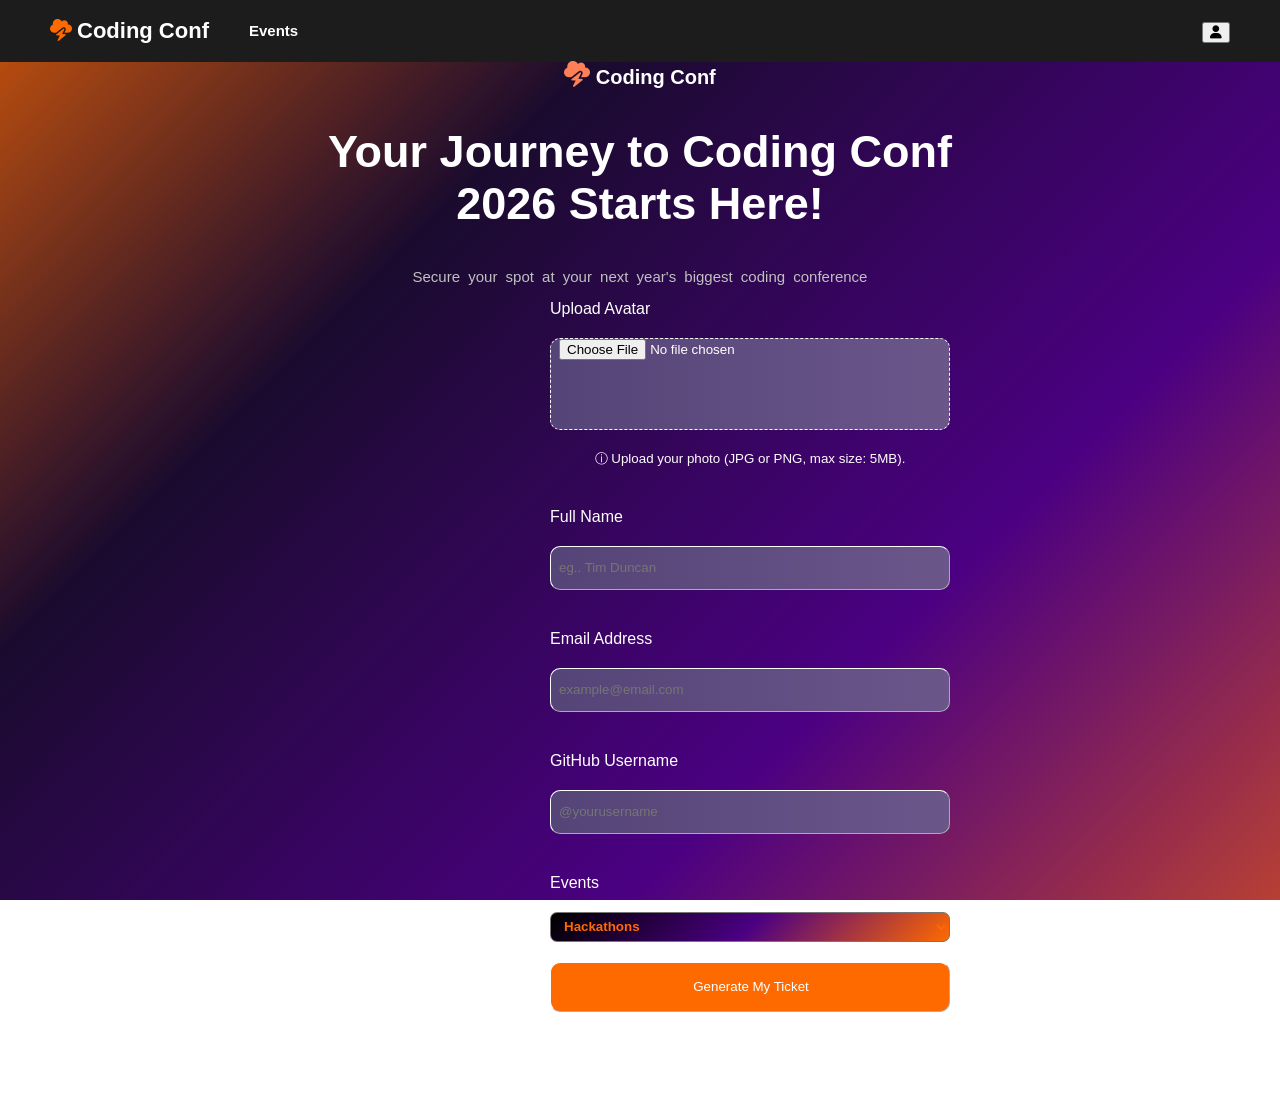
==== HTML/login.html @ ff25b753 "Add files via upload" ====
<!DOCTYPE html>

<html>
    <head>
        <!-- Sets the title displayed on the browser tab -->
        <title>Coding Conf</title>

        <!-- Links the external CSS stylesheet -->
        <link rel="stylesheet" href="../css/style.css">

        <!-- Imports Font Awesome icons for the website -->
        <link rel="stylesheet" href="https://cdnjs.cloudflare.com/ajax/libs/font-awesome/6.7.2/css/all.min.css">

        <!-- Sets the website's favicon (small icon in the browser tab) -->
        <link rel="icon" type="image/png" href="../assets/cloud-bolt-Orange.png">

        <!-- Loads the JavaScript validation file -->
        <script src="../js/validation.js" defer> </script>

        <!-- Loads the JavaScript account verification file for checking existing account-->
        <script src="../js/accountVerification.js" defer></script>

    </head>

     <!-- Applies the main body class and a fixed gradient background using inline css -->
    <body class="Main-Body" style="background: linear-gradient(135deg,#FF6A00 -10%, #1A0B2E 30%, #4B0082 70%, #FF6A00 120%); background-attachment: fixed; background-repeat: no-repeat;">

        <!--Creating a class for the main header of the page-->
        <header class="Main-Header">
            
            <!--Construction/Design of the navigation bar begins here-->
            <nav>

                <!--First set of unordered list which contains the logo and Event navigation-->
                <ul>
                    <!--List items-->
                    <li id="Logo"> <a href="index.html" target="_self" style="text-decoration: none;"><i class="fa-solid fa-cloud-bolt" style="color: #FF6A00; margin-right: 5px;"></i>Coding Conf</a></li>
                    <li> <a href="index.html#Start"> Events</a></li>
                    
                </ul>

                <!--Second set of unordered list which contains the search (non functioning) and a profile Icon-->
               <ul class="Right-Nav">
                    <!--List items-->
                    <!-- User icon -->
                    <li> <button style="cursor: pointer;" onclick="validateAcc()"> <i class="fa-solid fa-user nav-icon"></i></button> </li>
                </ul>

            </nav>

        </header>

        <!--The main body/middle section of the page starts here-->
        <main>
            <!-- Section containing the registration form -->
            <section>

                <!-- Arranges the logo, heading, description, and form vertically -->
                <div class="FormOrientation">

                    <!-- Displays the Coding Conf logo and conference name -->
                    <div class="Logo">
                        <!-- Font Awesome cloud icon -->
                        <i class="fa-solid fa-cloud-bolt"></i>

                        <!-- Conference name displayed beside the logo -->
                        <span>Coding Conf</span>
                    </div>

                    <!-- Displays the main heading and introductory message -->
                    <div>
                        <h1 style="color: white; font-size: 45px;">Your Journey to Coding Conf <br> 2026 Starts Here!</h1>

                        <p style="color: silver; font-size: 15px; word-spacing: 4px;">Secure your spot at your next year's biggest coding conference</p>
                    </div>

                     <!-- Container for the attendee registration form -->
                    <div class="FormBody">
                        <form name="Register" method="get" id="Registration-Form" onsubmit="return false">

                            <!-- Label and file input for uploading an attendee's avatar -->
                            <label>Upload Avatar</label>
                            <input type="file" name="Pfp" id="Pfp" style="border: 1px dashed; height: 90px; background: linear-gradient(to right, #554477, #6B568A);" accept="image/jpeg,image/png">
                            <small style="color: white;">ⓘ Upload your photo (JPG or PNG, max size: 5MB).</small>

                            <!-- Displays validation errors related to the avatar -->
                            <p id="error4" class="error"></p>

                            <!-- Label and text input for the attendee's full name -->
                            <label>Full Name</label>
                            <input type="text" name="name" id="Fname" placeholder="eg.. Tim Duncan" style="background: linear-gradient(to right, #554477, #6B568A);">

                            <!-- Displays validation errors related to the full name -->
                            <p id="error2" class="error"></p>

                             <!-- Label and email input for the attendee's email address -->
                            <label>Email Address</label>
                            <input type="email" name="email" id="email" placeholder="example@email.com" style="background: linear-gradient(to right, #554477, #6B568A);">

                            <!-- Displays validation errors related to the email address -->
                            <p id="error3" class="error"></p>

                            <!-- Label and text input for the attendee's GitHub username -->
                            <label>GitHub Username</label>
                            <input type="text" name="gitname" id="gitname" placeholder="@yourusername" style="background: linear-gradient(to right, #554477, #6B568A);">
                            
                            <!-- Displays validation errors related to the GitHub username -->
                            <p id="error1" class="error"></p>

                            <!-- Dropdown menu allowing the attendee to select an event -->
                            <label>Events</label>
                            <select name="EventType" id="events" style="height: 30px; font-weight: bolder; background: linear-gradient(135deg,#000000 0%, #4B0082 50%, #FF6A00 100%); color: #FF6A00; border-radius: 7px; padding-left: 9px;">
                                <option value="Hackathons">Hackathons</option>
                                <option value="Coding-Workshop">Coding Workshops</option>
                                <option value="Tech-Talks">Tech Talks</option>
                                <option value="Project-Showcase">Project Showcase</option>
                            </select>

                            <!-- Button calls the validate() JavaScript function when clicked -->
                            <input type="button" value="Generate My Ticket" id="Generate-Ticket" style="background-color: #FF6A00; margin-bottom: 90px; height: 50px; cursor: pointer;" onclick="validate()">

                        </form>
                    </div>
                </div>

            </section>
            

        </main>

    </body>
---- css/style.css ----
/* Set the default margin and font for the main body */
.Main-Body{
    margin: 0px;
    font-family: "Inter", sans-serif;
}

/* Enable smooth scrolling when navigating between sections */
html {
    scroll-behavior: smooth;
}

/* Style the header */
.Main-Body header{
    display: flex;
    background-color: #1C1C1C;
    color: white;
    font-family: "Inter", sans-serif;
    font-weight: 600;
}

/* Add an outline when a navigation link is focused using the keyboard */
.Main-Header nav a:focus-visible {
    outline: 2px solid #FF6A00;
    outline-offset: 5px;
}

/* Remove underlines and set navigation link colours */
.Main-Header nav ul li a{
    text-decoration: none;
    color: white;
}

/* Style navigation links when the mouse hovers over them */
.Main-Header :is(nav ul li a):hover {
    text-decoration: underline;
    text-underline-offset: 4px;
    color: white;
}

/* Style the website logo text */
#Logo{
    position: relative;
    font-size: 22px;
    font-weight: bolder;
    top: -4px;
}

/* Arrange the navigation elements horizontally */
.Main-Body nav{
    display: flex;
    justify-content: space-between;
    margin-left: 10px;
    height: 62px;  
    width: 100%;
}

/* Align the right-side navigation links */
.Right-Nav{
    display: flex;
    justify-content: flex-end;
    margin-right: 50px;
}

/* Style the right-side navigation list items */
.Right-Nav li{
    font-size: 13px;
    color: white;
}

/* Remove list markers and arrange navigation links in a row */
.Main-Body nav ul{
    margin-top: 22px;
    list-style: none;
    display: flex;
    gap: 40px;
    font-size: 15px;
}

/* Index page design */
/* Style the first section with a gradient background*/
.Sec1{
    display: flex;
    margin-left: 90px;
    margin-right: 90px;
    padding-bottom: 90px;
    background: linear-gradient(135deg,#000000 0%, #4B0082 50%, #FF6A00 100%);
}

/* Style and position the content inside the first section */
.S1-Content{
    
    text-align: left;
    padding: 70px 20px 20px 55px;
    font-family: "Inter", sans-serif;
    
}

/* Style the main heading in the first section */
.S1-Content h1{
    font-size: 45px;
    color: white;
}

/* Style the paragraph in the first section */
.S1-Content p{
    margin-bottom: 50px;
    color: white;
}

/* Style the clickable span in the first section */
.S1-Content span{
    border: 2px solid black;
    padding: 12px 29px 12px 29px;
    margin-top: 60px;
    margin-left: 10px;
    border-radius: 30px;
    cursor: pointer;
    background-color: #1C1C1C;
    color: white;
    font-weight: bolder;
}

/* Change the span's appearance when hovered over */
.S1-Content span:hover{
    text-decoration: none;
    transition-duration: 0.8s;
    color: black;
    background-color: white;
}

/* Centre the main heading and set its colour */
.MainHeading{
    text-align: center; 
    justify-content: center; 
    color: white;
    padding-top: 10px;
}

/* Arrange hackathon cards horizontally and centre them */
.Hackathons{
    display: flex;
    flex: 1;
    gap: 20px;
    justify-content: center;
    align-items: center;
    margin: auto;
    
}

/* Set the size and appearance of hackathon images */
.Hackathons div img{
    height: 360px;
    width: 350px;
    border: 2px outset white;
    border-radius: 10px;
}

/* Arrange the second group of event cards horizontally */
.SecondEvents{
    display: flex;
    flex: 1;
    gap: 20px;
    justify-content: center;
    align-items: center;
    margin: auto;
    padding-top: 50px;
}

/* Add left padding to headings inside the event cards */
.SecondEvents div h1{
    padding-left: 30px;
}

/* Style event descriptions */
.SecondEvents div p{
    color: white;
    padding-left: 40px;
    padding-bottom: 40px;
}

/* Set the size and rounded top corners of event images */
.SecondEvents div img{
    height: 640px;
    width: 730px;
    border-radius: 40px 40px 0px 0px;
    
}

/* Add borders and rounded corners to event cards */
.SecondEvents div{
    border: 2px solid white;
    border-radius: 40px;
}

/* Style the footer with a gradient background */
footer{
    border: 2px solid white;
    background: linear-gradient(135deg,#000000 0%, #4B0082 50%, #FF6A00 100%);
}

/* Arrange footer content horizontally with space between items */
.FooterB{
    display: flex;
    justify-content: space-between;
    color: white;
    margin-left: 100px;
    margin-right: 100px;
}

/* Remove underlines from reference tags and set footer link colours */
.FooterB div dl dd a{
    text-decoration: none;
    color: white;
}

/* Add spacing below footer description list items */
.FooterB div dl dd{
    margin-bottom: 5px;
}

/* Underline footer links when hovered over */
.FooterB div dl dd a:hover{
    text-decoration: underline;
    text-underline-offset: 3px;
    color: white;
}

/* Style the registration button */
.RegisterBtn{
    display: flex;
    color: white;
    margin-right: 100px;
    margin-top: 50px;
    border: 1px solid white;
    padding: 10px 10px 10px 10px;
    border-radius: 5px;
    background-color: #FF6A00;
}

/* Change the registration link background when hovered over */
#RegBtn a span:hover{
    background: linear-gradient(135deg,#000000 0%, #4B0082 50%, #FF6A00 100%);
}

/* Remove the underline from the registration link */
#RegBtn a{
    text-decoration: none;
}

/* Login page Styling */
/* Centre and vertically arrange the form section content */
.FormOrientation{
    display: flex;
    justify-content: center;
    text-align: center;
    flex-direction: column;
}

/* Arrange form elements vertically and set the form width */
.FormBody form{
    display: flex;
    flex-direction: column;
    justify-content: center;
    gap: 20px;
    margin-left: 550px;
    max-width: 400px;
    width: 100%;
}

/* Style the input fields inside the form */
.FormBody form input{
    height: 40px;
    border: 1px outset white;
    color: white;
    border-radius: 10px;
    background: transparent;
    padding-left: 8px;
}

/* Align form labels to the left and set their colour */
.FormBody form label{
    color: white;
    text-align: left;
}

/* Style the logo container */
.Logo {
    align-items: center;
    gap: 30px;
    color: white;
    font-size: 20px;
    font-weight: bold;
}

/* Style the logo container */
.Logo i {
    color: #FF8057;
    font-size: 26px;
}

/* Style all form error messages */
#error1, #error2, #error3, #error4{
    font-size: small;
    padding: 0px;
    margin: 0px;
    color: red;
}

/* Style the ticket container and add to its gradient border and background */
.Ticket{
    margin-top: 6%;
    display: flex;
    padding-left: 2%;
    justify-content: left;
    border: 2px inset;
    border-image: linear-gradient(to right, white 50%, #FF6A00 100%) 1;
    margin-inline: auto;
    background: linear-gradient(to right, #554477, #6B568A);
    width: 510px;
    min-height: 180px;
    
}

/* Arrange the contents of each ticket division vertically */
.Ticket div{
    display: flex;
    flex-direction: column;
}

/* Arrange customer details horizontally with spacing */
#CustDetails{
    display: flex;
    flex-direction: row;
    gap: 20px;
}

/* Position and rotate the ticket number */
.Ticket #TicketNo{
    align-items: center;
    justify-content: center;
    margin: auto;
    margin-left: 25px;
    position: relative;
    color: silver;
    transform: rotate(-90deg);
}

#MetaDate{
    display: flex;
    justify-content: center; 
    align-items: center;
    margin-top: 40px;
    font-weight: bolder;
    color: white;
    border-image: linear-gradient(to right, white 50%, #FF6A00 100%) 1; 
    border: 2px inset white;
    background: linear-gradient(135deg,#FF6A00 -10%, #1A0B2E 30%, #4B0082 70%, #FF6A00 120%); 
    padding: 10px 20px 20px 10px;
    border-radius: 20px;
}

@media screen and (max-width: 950px) {

    /* Reduces spacing around the navigation bar */
    .Main-Body nav {
        margin-left: 5px;
        width: 90%;
    }

    /* Reduces the space between navigation links */
    .Main-Body nav ul {
        gap: 20px;
    }

    /* Reduces the right navigation margin */
    .Right-Nav {
        margin-right: 15px;
    }

    /* Reduces the margins around the main hero section */
    .Sec1 {
        margin-left: 25px;
        margin-right: 25px;
    }

    /* Reduces spacing inside the hero content */
    .S1-Content {
        padding: 50px 20px;
    }

    /* Allows hackathon images to fit smaller screens */
    .Hackathons {
        flex-wrap: wrap;
        padding-left: 15px;
        padding-right: 15px;
    }

    .Hackathons div img {
        max-width: 100%;
        width: 300px;
        height: 300px;
        object-fit: cover;
    }

    /* Allows workshop and project cards to share the available width */
    .SecondEvents {
        flex-wrap: wrap;
        gap: 25px;
        padding: 30px 20px 0;
    }

    .SecondEvents div {
        max-width: 100%;
        box-sizing: border-box;
    }

    .SecondEvents div img {
        width: 100%;
        max-width: 600px;
        height: auto;
        display: block;
    }

    /* Reduces the footer margins */
    .FooterB {
        margin-left: 30px;
        margin-right: 30px;
        gap: 25px;
    }

    /* Centers the registration form */
    .FormBody form {
        width: 60%;
        max-width: 400px;
        margin-left: auto;
        margin-right: auto;
    }

    /* Allows the ticket to fit the screen */
    .Ticket {
        width: 40%;
        max-width: 510px;
        box-sizing: border-box;
    }
}
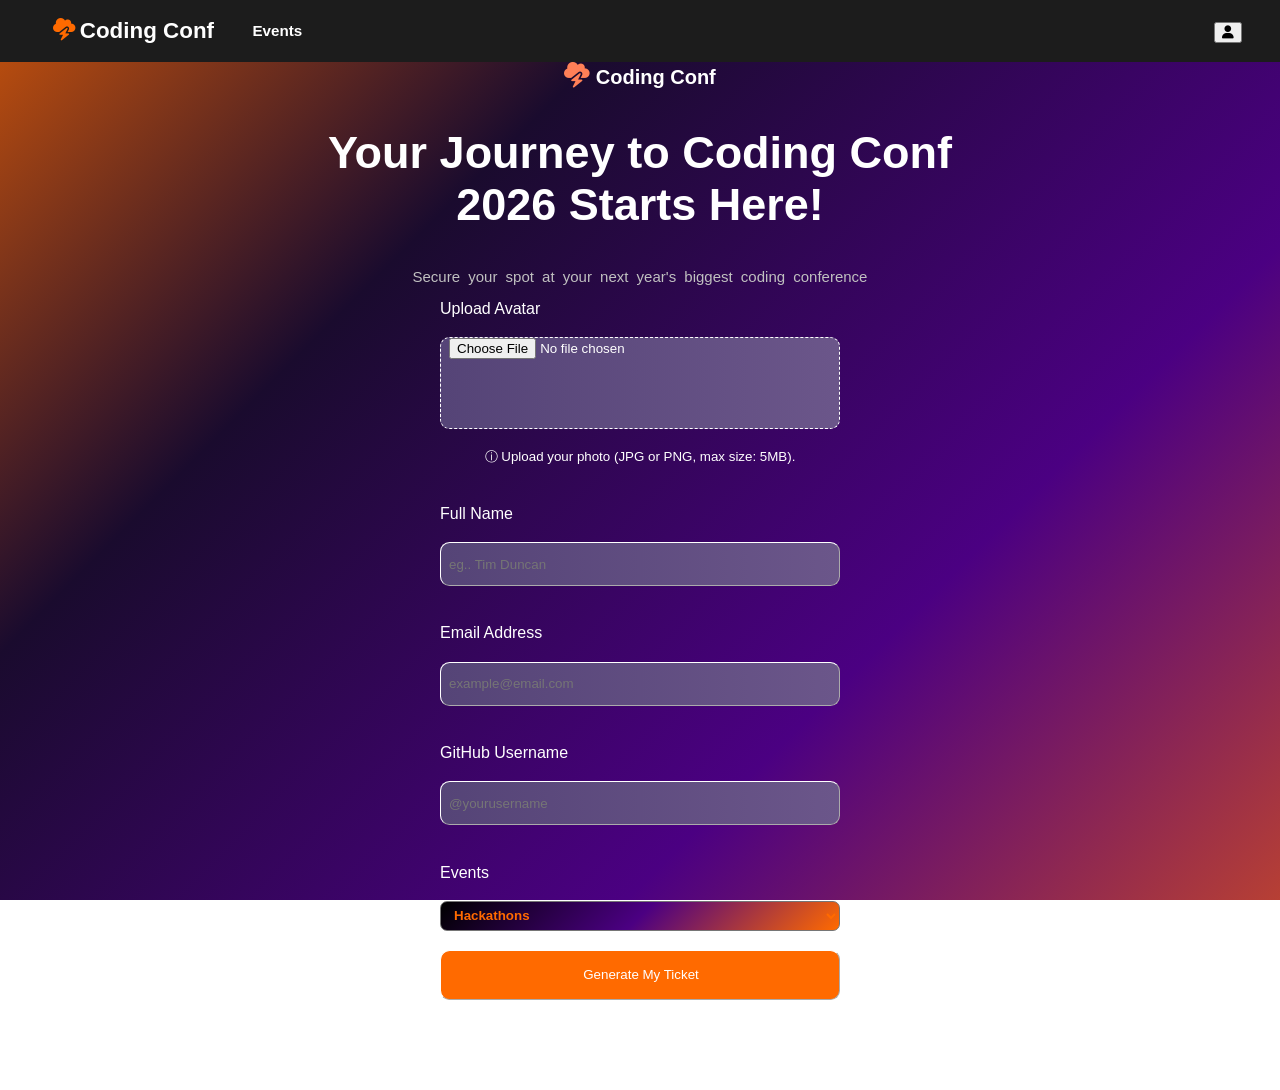
==== commit 95d76a1c: "Add files via upload" ====
--- a/HTML/login.html
+++ b/HTML/login.html
@@ -34,7 +34,7 @@
                 <!--First set of unordered list which contains the logo and Event navigation-->
                 <ul>
                     <!--List items-->
-                    <li id="Logo"> <a href="index.html" target="_self" style="text-decoration: none;"><i class="fa-solid fa-cloud-bolt" style="color: #FF6A00; margin-right: 5px;"></i>Coding Conf</a></li>
+                    <li id="Logo"> <a href="index.html" target="_self" style="text-decoration: none;"><i class="fa-solid fa-cloud-bolt" style="color: #FF6A00; margin-right: 0.31rem;"></i>Coding Conf</a></li>
                     <li> <a href="index.html#Start"> Events</a></li>
                     
                 </ul>
@@ -69,9 +69,9 @@
 
                     <!-- Displays the main heading and introductory message -->
                     <div>
-                        <h1 style="color: white; font-size: 45px;">Your Journey to Coding Conf <br> 2026 Starts Here!</h1>
+                        <h1 style="color: white; font-size: clamp(2rem, 4vw, 2.8125rem);">Your Journey to Coding Conf <br> 2026 Starts Here!</h1>
 
-                        <p style="color: silver; font-size: 15px; word-spacing: 4px;">Secure your spot at your next year's biggest coding conference</p>
+                        <p style="color: silver; font-size: clamp(0.875rem, 1.5vw, 0.9375rem); word-spacing: 0.25rem;">Secure your spot at your next year's biggest coding conference</p>
                     </div>
 
                      <!-- Container for the attendee registration form -->
@@ -80,7 +80,7 @@
 
                             <!-- Label and file input for uploading an attendee's avatar -->
                             <label>Upload Avatar</label>
-                            <input type="file" name="Pfp" id="Pfp" style="border: 1px dashed; height: 90px; background: linear-gradient(to right, #554477, #6B568A);" accept="image/jpeg,image/png">
+                            <input type="file" name="Pfp" id="Pfp" style="border: 1px dashed; min-height: 5.625rem; background: linear-gradient(to right, #554477, #6B568A);" accept="image/jpeg,image/png">
                             <small style="color: white;">ⓘ Upload your photo (JPG or PNG, max size: 5MB).</small>
 
                             <!-- Displays validation errors related to the avatar -->
--- a/css/style.css
+++ b/css/style.css
@@ -1,12 +1,20 @@
 /* Set the default margin and font for the main body */
 .Main-Body{
-    margin: 0px;
+    margin: 0;
     font-family: "Inter", sans-serif;
 }
 
 /* Enable smooth scrolling when navigating between sections */
 html {
     scroll-behavior: smooth;
+}
+
+/* CSS custom properties to avoid repetition of frequently used colors */
+:root {
+    --orange: #FF6A00;
+    --purple: #4B0082;
+    --dark: #1C1C1C;
+    --white: #FFFFFF;
 }
 
 /* Style the header */
@@ -16,107 +24,118 @@
     color: white;
     font-family: "Inter", sans-serif;
     font-weight: 600;
+    width: 100%;
+}
+
+/* This selects navigation links that are not currently being hovered over. */
+.Main-Header nav a:not(:hover) {
+    text-decoration: none;
 }
 
 /* Add an outline when a navigation link is focused using the keyboard */
 .Main-Header nav a:focus-visible {
-    outline: 2px solid #FF6A00;
+    outline: 2px solid var(--orange);
     outline-offset: 5px;
 }
 
 /* Remove underlines and set navigation link colours */
 .Main-Header nav ul li a{
     text-decoration: none;
-    color: white;
+    color: var(--white);
 }
 
 /* Style navigation links when the mouse hovers over them */
 .Main-Header :is(nav ul li a):hover {
     text-decoration: underline;
     text-underline-offset: 4px;
-    color: white;
+    color: var(--white);
 }
 
 /* Style the website logo text */
 #Logo{
     position: relative;
-    font-size: 22px;
+    font-size: 1.4rem;
     font-weight: bolder;
-    top: -4px;
+    top: -0.25rem;
 }
 
 /* Arrange the navigation elements horizontally */
 .Main-Body nav{
     display: flex;
     justify-content: space-between;
-    margin-left: 10px;
-    height: 62px;  
-    width: 100%;
+    margin-left: 1%;
+    height: 3.9rem;  
+    width: 99%;
 }
 
 /* Align the right-side navigation links */
 .Right-Nav{
     display: flex;
     justify-content: flex-end;
-    margin-right: 50px;
+    margin-right: 3%;
 }
 
 /* Style the right-side navigation list items */
 .Right-Nav li{
-    font-size: 13px;
-    color: white;
+    font-size: 0.8rem;
+    color: var(--white);
 }
 
 /* Remove list markers and arrange navigation links in a row */
 .Main-Body nav ul{
-    margin-top: 22px;
+    margin-top: 1.4rem;
     list-style: none;
     display: flex;
-    gap: 40px;
-    font-size: 15px;
+    gap: clamp(1rem, 3vw, 2.5rem);
+    font-size: 0.95rem;
 }
 
 /* Index page design */
 /* Style the first section with a gradient background*/
 .Sec1{
     display: flex;
-    margin-left: 90px;
-    margin-right: 90px;
-    padding-bottom: 90px;
+    margin-left: 5%;
+    margin-right: 5%;
+    padding-bottom: 6%;
     background: linear-gradient(135deg,#000000 0%, #4B0082 50%, #FF6A00 100%);
+    flex-wrap: wrap;
+}
+
+:where(.S1-Content p, .SecondEvents p) {
+    line-height: 1.5;
 }
 
 /* Style and position the content inside the first section */
 .S1-Content{
     
     text-align: left;
-    padding: 70px 20px 20px 55px;
+    padding: 5% 2% 2% 5%;
     font-family: "Inter", sans-serif;
     
 }
 
 /* Style the main heading in the first section */
 .S1-Content h1{
-    font-size: 45px;
-    color: white;
+    font-size: clamp(2rem, 4vw, 2.8rem);
+    color: var(--white);
 }
 
 /* Style the paragraph in the first section */
 .S1-Content p{
-    margin-bottom: 50px;
-    color: white;
+    margin-bottom: 3rem;
+    color: var(--white);
 }
 
 /* Style the clickable span in the first section */
 .S1-Content span{
     border: 2px solid black;
-    padding: 12px 29px 12px 29px;
-    margin-top: 60px;
-    margin-left: 10px;
-    border-radius: 30px;
+    padding: 0.75rem 1.8rem;
+    margin-top: 3rem;
+    margin-left: 0.6rem;
+    border-radius: 2rem;
     cursor: pointer;
     background-color: #1C1C1C;
-    color: white;
+    color: var(--white);
     font-weight: bolder;
 }
 
@@ -125,76 +144,83 @@
     text-decoration: none;
     transition-duration: 0.8s;
     color: black;
-    background-color: white;
+    background-color: var(--white);
 }
 
 /* Centre the main heading and set its colour */
 .MainHeading{
     text-align: center; 
     justify-content: center; 
-    color: white;
-    padding-top: 10px;
+    color: var(--white);
+    padding-top: 1%;
 }
 
 /* Arrange hackathon cards horizontally and centre them */
 .Hackathons{
     display: flex;
     flex: 1;
-    gap: 20px;
+    gap: 2%;
     justify-content: center;
     align-items: center;
     margin: auto;
+    flex-wrap: wrap;
     
 }
 
 /* Set the size and appearance of hackathon images */
 .Hackathons div img{
-    height: 360px;
-    width: 350px;
-    border: 2px outset white;
-    border-radius: 10px;
+    height: auto;
+    width: 100%;
+    max-width: 22rem;
+    border: 2px outset var(--white);
+    border-radius: 0.6rem;
 }
 
 /* Arrange the second group of event cards horizontally */
 .SecondEvents{
     display: flex;
     flex: 1;
-    gap: 20px;
+    gap: 2%;
     justify-content: center;
     align-items: center;
     margin: auto;
-    padding-top: 50px;
+    padding-top: 5%;
 }
 
 /* Add left padding to headings inside the event cards */
 .SecondEvents div h1{
-    padding-left: 30px;
+    padding-left: 5%;
 }
 
 /* Style event descriptions */
 .SecondEvents div p{
-    color: white;
-    padding-left: 40px;
-    padding-bottom: 40px;
+    color: var(--white);
+    padding-left: 6%;
+    padding-bottom: 2.5rem;
 }
 
 /* Set the size and rounded top corners of event images */
 .SecondEvents div img{
-    height: 640px;
-    width: 730px;
+    height: auto;
+    width: 100%;
+    aspect-ratio: 70 / 60;
+    object-fit: cover;
     border-radius: 40px 40px 0px 0px;
     
 }
 
 /* Add borders and rounded corners to event cards */
 .SecondEvents div{
-    border: 2px solid white;
-    border-radius: 40px;
+    border: 2px solid var(--white);
+    border-radius: 2.5rem;
+    flex: 1 1 20rem;
+    max-width: 45%;
+
 }
 
 /* Style the footer with a gradient background */
 footer{
-    border: 2px solid white;
+    border: 2px solid var(--white);
     background: linear-gradient(135deg,#000000 0%, #4B0082 50%, #FF6A00 100%);
 }
 
@@ -202,39 +228,41 @@
 .FooterB{
     display: flex;
     justify-content: space-between;
-    color: white;
-    margin-left: 100px;
-    margin-right: 100px;
+    flex-wrap: wrap;
+    color: var(--white);
+    margin-left: 10%;
+    margin-right: 10%;
+    gap: 1.5rem;
 }
 
 /* Remove underlines from reference tags and set footer link colours */
 .FooterB div dl dd a{
     text-decoration: none;
-    color: white;
+    color: var(--white);
 }
 
 /* Add spacing below footer description list items */
 .FooterB div dl dd{
-    margin-bottom: 5px;
+    margin-bottom: 5%;
 }
 
 /* Underline footer links when hovered over */
 .FooterB div dl dd a:hover{
     text-decoration: underline;
     text-underline-offset: 3px;
-    color: white;
+    color: var(--white);
 }
 
 /* Style the registration button */
 .RegisterBtn{
     display: flex;
-    color: white;
-    margin-right: 100px;
-    margin-top: 50px;
-    border: 1px solid white;
-    padding: 10px 10px 10px 10px;
-    border-radius: 5px;
-    background-color: #FF6A00;
+    color: var(--white);
+    margin-right: 19%;
+    margin-top: 3rem;
+    border: 1px solid var(--white);
+    padding: 0.5rem 2.5rem;
+    border-radius: 0.3rem;
+    background-color: var(--orange);
 }
 
 /* Change the registration link background when hovered over */
@@ -261,41 +289,48 @@
     display: flex;
     flex-direction: column;
     justify-content: center;
-    gap: 20px;
-    margin-left: 550px;
-    max-width: 400px;
-    width: 100%;
+    gap: 1.2rem;
+    margin: 0 auto;
+    max-width: 25rem;
+    width: 85%;
+}
+
+/* This gives the form an orange border while the user is interacting with an input. */
+.FormBody form:has(input:focus) {
+    border: 2px solid var(--orange);
+    border-radius: 0.6rem;
+    padding: 1rem;
 }
 
 /* Style the input fields inside the form */
 .FormBody form input{
-    height: 40px;
-    border: 1px outset white;
-    color: white;
-    border-radius: 10px;
+    height: 2.5rem;
+    border: 1px outset var(--white);
+    color: var(--white);
+    border-radius: 0.6rem;
     background: transparent;
-    padding-left: 8px;
+    padding-left: 0.5rem;
 }
 
 /* Align form labels to the left and set their colour */
 .FormBody form label{
-    color: white;
+    color: var(--white);
     text-align: left;
 }
 
 /* Style the logo container */
 .Logo {
     align-items: center;
-    gap: 30px;
-    color: white;
-    font-size: 20px;
+    gap: 1.8rem;
+    color: var(--white);
+    font-size: 1.25rem;
     font-weight: bold;
 }
 
 /* Style the logo container */
 .Logo i {
     color: #FF8057;
-    font-size: 26px;
+    font-size: 1.6rem;
 }
 
 /* Style all form error messages */
@@ -308,7 +343,7 @@
 
 /* Style the ticket container and add to its gradient border and background */
 .Ticket{
-    margin-top: 6%;
+    margin-top: 6vh;
     display: flex;
     padding-left: 2%;
     justify-content: left;
@@ -316,8 +351,10 @@
     border-image: linear-gradient(to right, white 50%, #FF6A00 100%) 1;
     margin-inline: auto;
     background: linear-gradient(to right, #554477, #6B568A);
-    width: 510px;
-    min-height: 180px;
+    width: 85%;
+    max-width: 32rem;
+    min-height: 11rem;
+    box-sizing: border-box;
     
 }
 
@@ -331,7 +368,7 @@
 #CustDetails{
     display: flex;
     flex-direction: row;
-    gap: 20px;
+    gap: 1.25rem;
 }
 
 /* Position and rotate the ticket number */
@@ -339,7 +376,7 @@
     align-items: center;
     justify-content: center;
     margin: auto;
-    margin-left: 25px;
+    margin-left: 1.5rem;
     position: relative;
     color: silver;
     transform: rotate(-90deg);
@@ -347,100 +384,46 @@
 
 #MetaDate{
     display: flex;
-    justify-content: center; 
+    justify-content: center;
     align-items: center;
-    margin-top: 40px;
+    margin-top: 2.5rem;
     font-weight: bolder;
-    color: white;
-    border-image: linear-gradient(to right, white 50%, #FF6A00 100%) 1; 
-    border: 2px inset white;
-    background: linear-gradient(135deg,#FF6A00 -10%, #1A0B2E 30%, #4B0082 70%, #FF6A00 120%); 
-    padding: 10px 20px 20px 10px;
-    border-radius: 20px;
-}
-
-@media screen and (max-width: 950px) {
-
-    /* Reduces spacing around the navigation bar */
-    .Main-Body nav {
-        margin-left: 5px;
-        width: 90%;
+    color: var(--white);
+    border: 2px inset var(--white);
+    background: linear-gradient(135deg, #FF6A00 -10%, #1A0B2E 30%, #4B0082 70%, #FF6A00 120%);
+    padding: 0.6rem 1.25rem 1.25rem 0.6rem;
+    border-radius: 1.25rem;
+}
+
+@media screen and (max-width: 400px) {
+
+    /* Reduce navigation spacing further */
+
+    .Main-Body nav ul {
+        gap: 0.6rem;
+        font-size: 0.75rem;
     }
 
-    /* Reduces the space between navigation links */
-    .Main-Body nav ul {
-        gap: 20px;
+    /* Adjust heading */
+
+    .S1-Content h1 {
+        font-size: 1.7rem;
     }
 
-    /* Reduces the right navigation margin */
-    .Right-Nav {
-        margin-right: 15px;
+    /* Adjust ticket dimensions */
+
+    .Ticket {
+        width: 98%;
+        padding: 0.5rem;
     }
 
-    /* Reduces the margins around the main hero section */
-    .Sec1 {
-        margin-left: 25px;
-        margin-right: 25px;
+    .Ticket #TicketNo {
+        font-size: 0.7rem;
     }
 
-    /* Reduces spacing inside the hero content */
-    .S1-Content {
-        padding: 50px 20px;
+    #CustDetails {
+        gap: 0.4rem;
     }
-
-    /* Allows hackathon images to fit smaller screens */
-    .Hackathons {
-        flex-wrap: wrap;
-        padding-left: 15px;
-        padding-right: 15px;
-    }
-
-    .Hackathons div img {
-        max-width: 100%;
-        width: 300px;
-        height: 300px;
-        object-fit: cover;
-    }
-
-    /* Allows workshop and project cards to share the available width */
-    .SecondEvents {
-        flex-wrap: wrap;
-        gap: 25px;
-        padding: 30px 20px 0;
-    }
-
-    .SecondEvents div {
-        max-width: 100%;
-        box-sizing: border-box;
-    }
-
-    .SecondEvents div img {
-        width: 100%;
-        max-width: 600px;
-        height: auto;
-        display: block;
-    }
-
-    /* Reduces the footer margins */
-    .FooterB {
-        margin-left: 30px;
-        margin-right: 30px;
-        gap: 25px;
-    }
-
-    /* Centers the registration form */
-    .FormBody form {
-        width: 60%;
-        max-width: 400px;
-        margin-left: auto;
-        margin-right: auto;
-    }
-
-    /* Allows the ticket to fit the screen */
-    .Ticket {
-        width: 40%;
-        max-width: 510px;
-        box-sizing: border-box;
-    }
-}
-
+}
+
+
